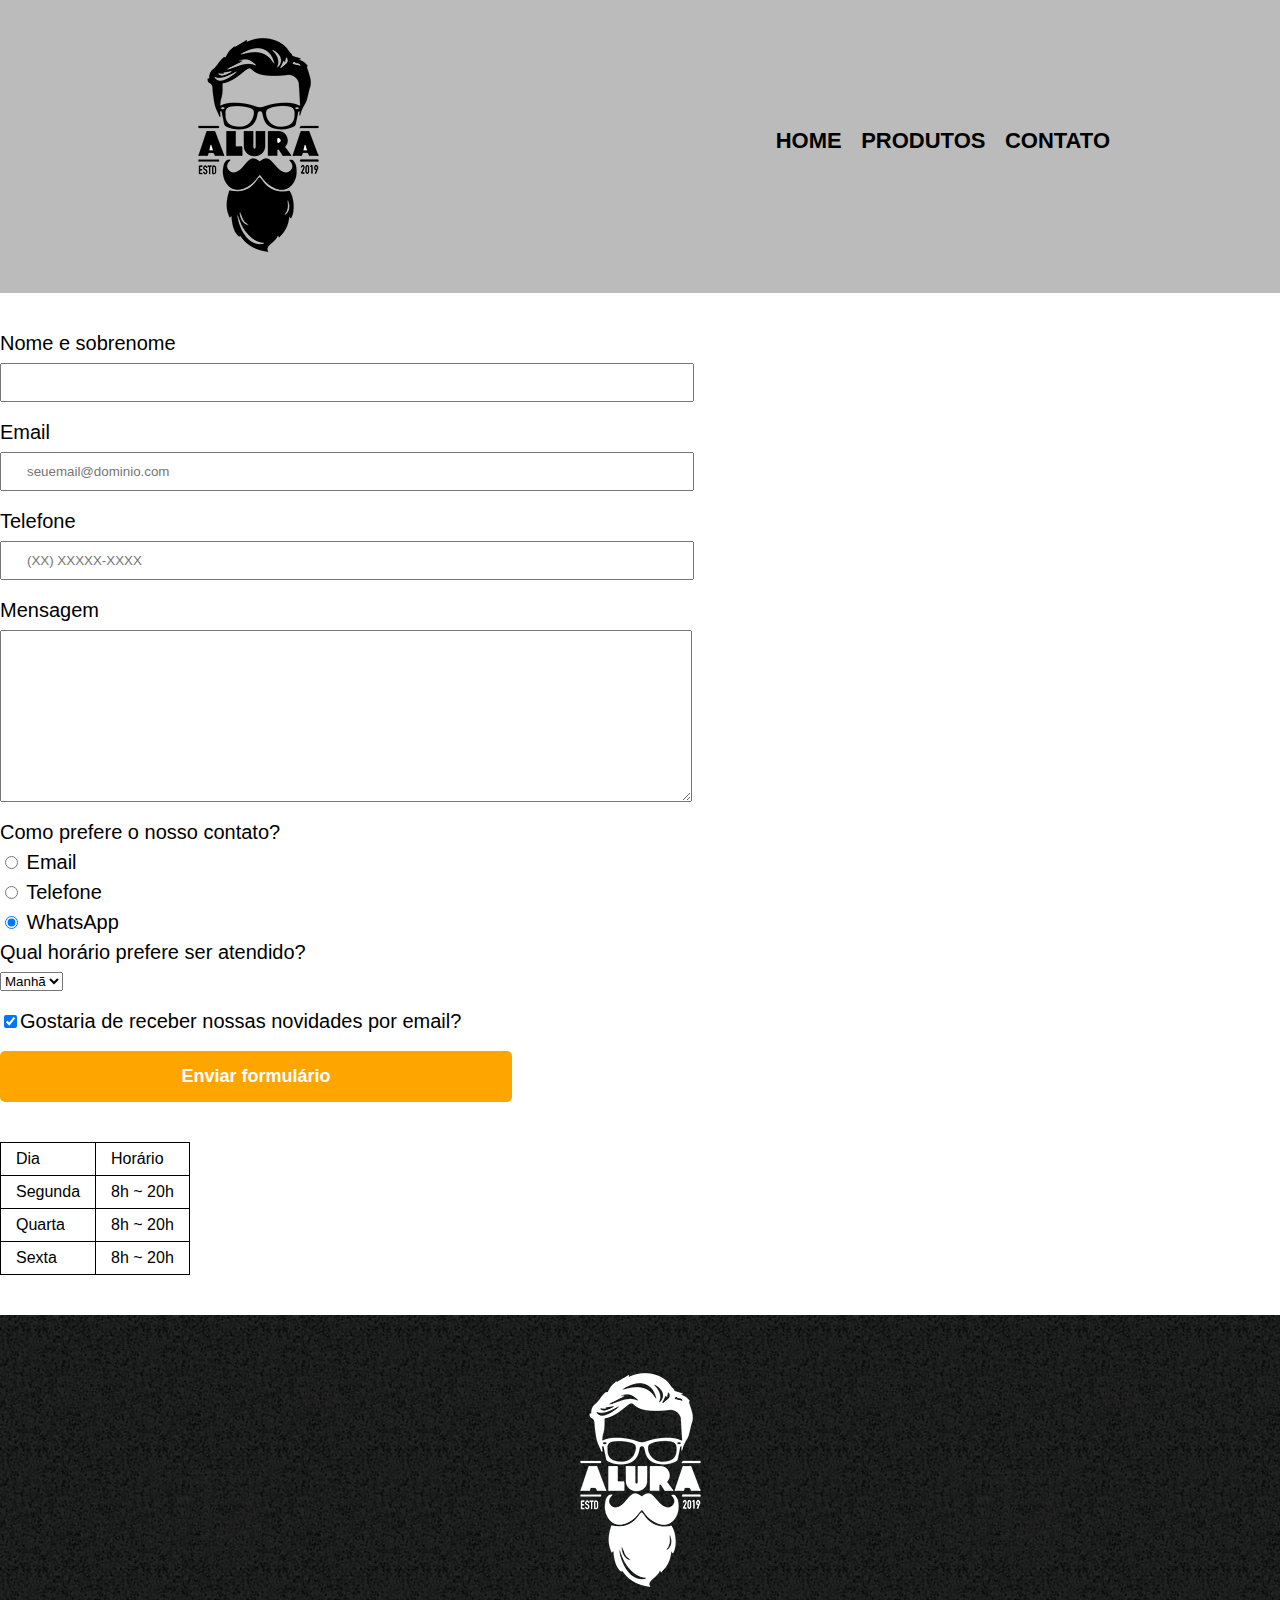
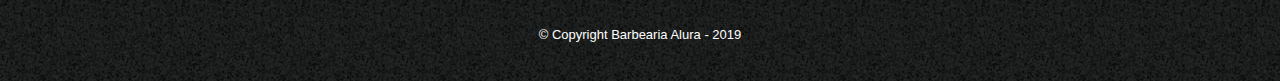
==== contato.html @ 5b914382 "First commit" ====
<!DOCTYPE html>
<html>
	<head>
		<meta charset="UTF-8">
		<title>Contato - Barbearia Alura</title>

		<link rel="stylesheet" href="reset.css">
		<link rel="stylesheet" href="style.css">
	</head>
	<body>
		<header>
			<div class="caixa">
				<h1><img src="logo.png" alt="Logo da Barbearia Alura"></h1>

				<nav>
					<ul>
						<li><a href="index.html">Home</a></li>
						<li><a href="produtos.html">Produtos</a></li>
						<li><a href="contato.html">Contato</a></li>
					</ul>
				</nav>
			</div>
		</header>

		<main>
			<form>
				<label for="nomesobrenome">Nome e sobrenome</label>
				<input type="text" id="nomesobrenome" class="input-padrao" required>

				<label for="email">Email</label>
				<input type="email" id="email" class="input-padrao" required placeholder="seuemail@dominio.com">

				<label for="telefone">Telefone</label>
				<input type="tel" id="telefone" class="input-padrao" required placeholder="(XX) XXXXX-XXXX">

				<label for="mensagem">Mensagem</label>
				<textarea cols="70" rows="10" id="mensagem" class="input-padrao" required></textarea>

				<fieldset>
					<legend>Como prefere o nosso contato?</legend>
					<label for="radio-email"><input type="radio" name="contato" value="email" id="radio-email"> Email</label>
					
					<label for="radio-telefone"><input type="radio" name="contato" value="telefone" id="radio-telefone"> Telefone</label>
					
					<label for="radio-whatsapp"><input type="radio" name="contato" value="whatsapp" id="radio-whatsapp" checked> WhatsApp</label>
				</fieldset>

				<fieldset>
					<legend>Qual horário prefere ser atendido?</legend>
					<select>
						<option>Manhã</option>
						<option>Tarde</option>
						<option>Noite</option>
					</select>
				</fieldset>

				<label class="checkbox"><input type="checkbox" checked>Gostaria de receber nossas novidades por email?</label>

				<input type="submit" value="Enviar formulário" class="enviar">
			</form>

			<table>
				<tr>
					<td>Dia</td>
					<td>Horário</td>
				</tr>
				<tr>
					<td>Segunda</td>
					<td>8h ~ 20h</td>
				</tr>
				<tr>
					<td>Quarta</td>
					<td>8h ~ 20h</td>
				</tr>
				<tr>
					<td>Sexta</td>
					<td>8h ~ 20h</td>
				</tr>
			</table>
		</main>

		<footer>
			<img src="logo-branco.png" alt="Logo da Barbearia Alura">
			<p class="copyright">&copy; Copyright Barbearia Alura - 2019</p>
		</footer>
	</body>
</html>
---- style.css ----
body {
  font-family: "Montserrat", sans-serif;
}

header {
  background: #bbbbbb;
  padding: 20px 0;
}

.caixa {
  position: relative;
  width: 940px;
  margin: 0 auto;
}

nav {
  position: absolute;
  top: 110px;
  right: 0;
}

nav li {
  display: inline;
  margin: 0 0 0 15px;
}

nav a {
  text-transform: uppercase;
  color: #000000;
  font-weight: bold;
  font-size: 22px;
  text-decoration: none;
}

nav a:hover {
  color: #c78c19;
  text-decoration: underline;
}

.produtos {
  width: 940px;
  margin: 0 auto;
  padding: 50px 0;
}

.produtos li {
  display: inline-block;
  text-align: center;
  width: 30%;
  vertical-align: top;
  margin: 0 1.5%;
  padding: 30px 20px;
  box-sizing: border-box;
  border: 2px solid #000000;
  border-radius: 10px;
}

.produtos li:hover {
  border-color: #c78c19;
}

.produtos li:active {
  border-color: #088c19;
}

.produtos li:hover h2 {
  font-size: 34px;
}

.produtos h2 {
  font-size: 30px;
  font-weight: bold;
}

.produto-descricao {
  font-size: 18px;
}

.produto-preco {
  font-size: 22px;
  font-weight: bold;
  margin-top: 10px;
}

footer {
  text-align: center;
  background: url("bg.jpg");
  padding: 40px 0;
}

.copyright {
  color: #ffffff;
  font-size: 13px;
  margin: 20px 0 0;
}

form {
  margin: 40px 0;
}

form label,
form legend {
  display: block;
  font-size: 20px;
  margin: 0 0 10px;
}

.input-padrao {
  display: block;
  margin: 0 0 20px;
  padding: 10px 25px;
  width: 50%;
}

.checkbox {
  margin: 20px 0;
}

.enviar {
  width: 40%;
  padding: 15px 0;
  background: orange;
  color: white;
  font-weight: bold;
  font-size: 18px;
  border: none;
  border-radius: 5px;
  transition: 1s all;
  cursor: pointer;
}

.enviar:hover {
  background: darkorange;
  transform: scale(1.2);
}

table {
  margin: 20px 0 40px;
}

thead {
  background: #555555;
  color: white;
  font-weight: bold;
}

td,
th {
  border: 1px solid #000000;
  padding: 8px 15px;
}

/* css da página inicial */
.banner {
  width: 100%;
}

.titulo-principal {
  text-align: center;
  font-size: 2em;
  margin: 0 0 1em;
  clear: left;
}

.principal {
  padding: 3em 0;
  background: #fefefe;
  width: 940px;
  margin: 0 auto;
}

.principal p {
  margin: 0 0 1em;
}

.principal strong {
  font-weight: bold;
}

.principal em {
  font-style: italic;
}

.utensilios {
  width: 120px;
  float: left;
  margin: 0 20px 20px 0;
}

.mapa {
  padding: 3em 0;
  background: linear-gradient(#fefefe, #888888);
}

.mapa-conteudo {
  width: 940px;
  margin: 0 auto;
}

.mapa p {
  margin: 0 0 2em;
  text-align: center;
}

.beneficios {
  padding: 3em 0;
  background: #888888;
}

.conteudo-beneficios {
  width: 640px;
  margin: 0 auto;
}

.lista-beneficios {
  width: 40%;
  display: inline-block;
  vertical-align: top;
}

.itens {
  line-height: 1.5;
}

.itens:first-child {
  font-weight: bold;
}

.itens:before {
  content: "🟊";
}

.imagem-beneficios {
  width: 60%;
  opacity: 1;
  transition: 400ms;
  box-shadow: 10px 10px 10px 0 #000000;
}

.imagem-beneficios:hover {
  opacity: 0.3;
}

.video {
  width: 560px;
  margin: 2em auto;
}

@media screen and (max-width: 480px) {
  .caixa,
  .principal,
  .conteudo-beneficios,
  .mapa-conteudo,
  .video {
    width: auto;
  }

  h1 {
    text-align: center;
  }

  nav {
    position: static;
  }

  .lista-beneficios,
  .imagem-beneficios {
    width: 100%;
  }
}
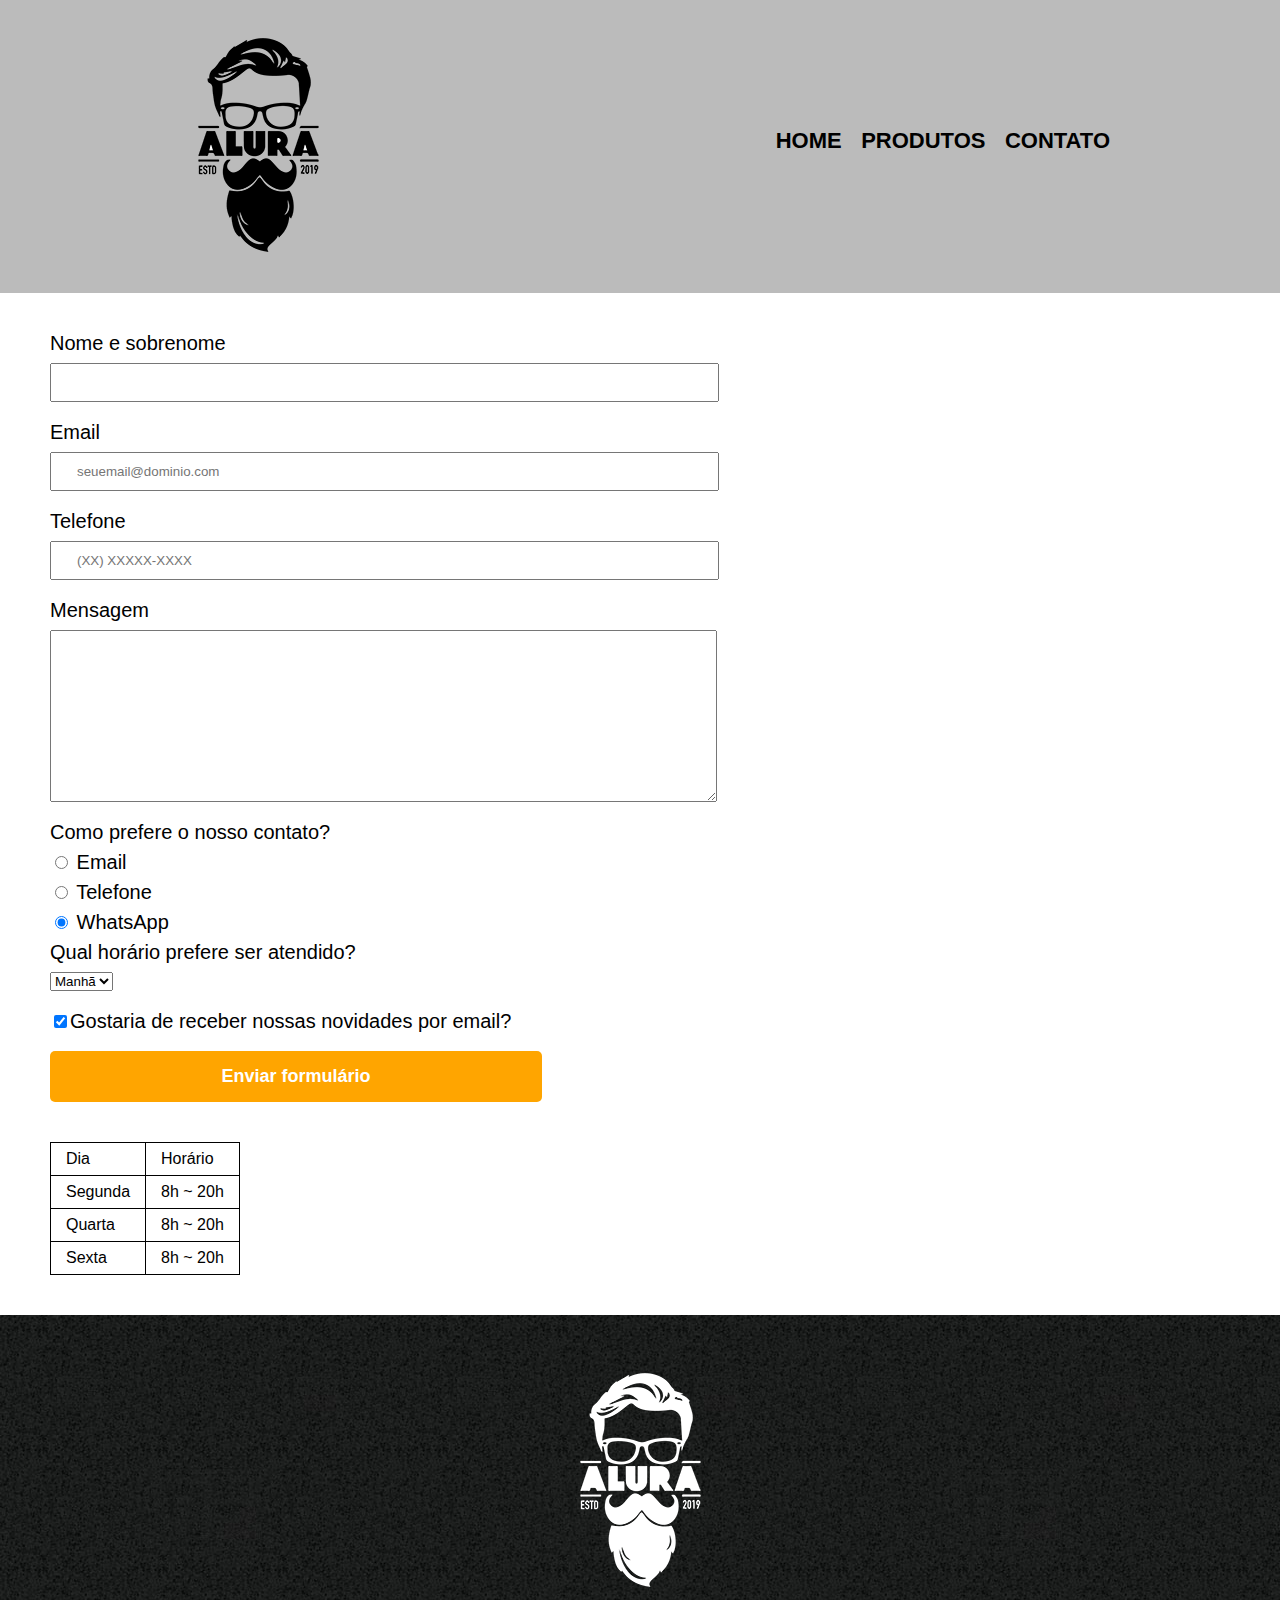
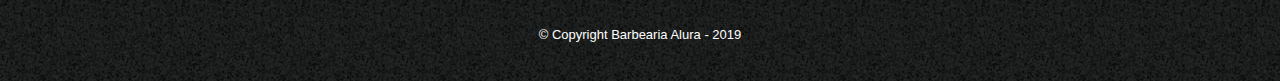
==== commit e48de255: "Add classe conteudo / CSS contato" ====
--- a/contato.html
+++ b/contato.html
@@ -1,87 +1,90 @@
 <!DOCTYPE html>
 <html>
-	<head>
-		<meta charset="UTF-8">
-		<title>Contato - Barbearia Alura</title>
 
-		<link rel="stylesheet" href="reset.css">
-		<link rel="stylesheet" href="style.css">
-	</head>
-	<body>
-		<header>
-			<div class="caixa">
-				<h1><img src="logo.png" alt="Logo da Barbearia Alura"></h1>
+<head>
+	<meta charset="UTF-8">
+	<title>Contato - Barbearia Alura</title>
 
-				<nav>
-					<ul>
-						<li><a href="index.html">Home</a></li>
-						<li><a href="produtos.html">Produtos</a></li>
-						<li><a href="contato.html">Contato</a></li>
-					</ul>
-				</nav>
-			</div>
-		</header>
+	<link rel="stylesheet" href="reset.css">
+	<link rel="stylesheet" href="style.css">
+</head>
 
-		<main>
-			<form>
-				<label for="nomesobrenome">Nome e sobrenome</label>
-				<input type="text" id="nomesobrenome" class="input-padrao" required>
+<body>
+	<header>
+		<div class="caixa">
+			<h1><img src="logo.png" alt="Logo da Barbearia Alura"></h1>
 
-				<label for="email">Email</label>
-				<input type="email" id="email" class="input-padrao" required placeholder="seuemail@dominio.com">
+			<nav>
+				<ul>
+					<li><a href="index.html">Home</a></li>
+					<li><a href="produtos.html">Produtos</a></li>
+					<li><a href="contato.html">Contato</a></li>
+				</ul>
+			</nav>
+		</div>
+	</header>
 
-				<label for="telefone">Telefone</label>
-				<input type="tel" id="telefone" class="input-padrao" required placeholder="(XX) XXXXX-XXXX">
+	<main class="main">
+		<form>
+			<label for="nomesobrenome">Nome e sobrenome</label>
+			<input type="text" id="nomesobrenome" class="input-padrao" required>
 
-				<label for="mensagem">Mensagem</label>
-				<textarea cols="70" rows="10" id="mensagem" class="input-padrao" required></textarea>
+			<label for="email">Email</label>
+			<input type="email" id="email" class="input-padrao" required placeholder="seuemail@dominio.com">
 
-				<fieldset>
-					<legend>Como prefere o nosso contato?</legend>
-					<label for="radio-email"><input type="radio" name="contato" value="email" id="radio-email"> Email</label>
-					
-					<label for="radio-telefone"><input type="radio" name="contato" value="telefone" id="radio-telefone"> Telefone</label>
-					
-					<label for="radio-whatsapp"><input type="radio" name="contato" value="whatsapp" id="radio-whatsapp" checked> WhatsApp</label>
-				</fieldset>
+			<label for="telefone">Telefone</label>
+			<input type="tel" id="telefone" class="input-padrao" required placeholder="(XX) XXXXX-XXXX">
 
-				<fieldset>
-					<legend>Qual horário prefere ser atendido?</legend>
-					<select>
-						<option>Manhã</option>
-						<option>Tarde</option>
-						<option>Noite</option>
-					</select>
-				</fieldset>
+			<label for="mensagem">Mensagem</label>
+			<textarea cols="70" rows="10" id="mensagem" class="input-padrao" required></textarea>
 
-				<label class="checkbox"><input type="checkbox" checked>Gostaria de receber nossas novidades por email?</label>
+			<fieldset>
+				<legend>Como prefere o nosso contato?</legend>
+				<label for="radio-email"><input type="radio" name="contato" value="email" id="radio-email"> Email</label>
 
-				<input type="submit" value="Enviar formulário" class="enviar">
-			</form>
+				<label for="radio-telefone"><input type="radio" name="contato" value="telefone" id="radio-telefone"> Telefone</label>
 
-			<table>
-				<tr>
-					<td>Dia</td>
-					<td>Horário</td>
-				</tr>
-				<tr>
-					<td>Segunda</td>
-					<td>8h ~ 20h</td>
-				</tr>
-				<tr>
-					<td>Quarta</td>
-					<td>8h ~ 20h</td>
-				</tr>
-				<tr>
-					<td>Sexta</td>
-					<td>8h ~ 20h</td>
-				</tr>
-			</table>
-		</main>
+				<label for="radio-whatsapp"><input type="radio" name="contato" value="whatsapp" id="radio-whatsapp" checked> WhatsApp</label>
+			</fieldset>
 
-		<footer>
-			<img src="logo-branco.png" alt="Logo da Barbearia Alura">
-			<p class="copyright">&copy; Copyright Barbearia Alura - 2019</p>
-		</footer>
-	</body>
+			<fieldset>
+				<legend>Qual horário prefere ser atendido?</legend>
+				<select>
+					<option>Manhã</option>
+					<option>Tarde</option>
+					<option>Noite</option>
+				</select>
+			</fieldset>
+
+			<label class="checkbox"><input type="checkbox" checked>Gostaria de receber nossas novidades por email?</label>
+
+			<input type="submit" value="Enviar formulário" class="enviar">
+		</form>
+
+		<table>
+			<tr>
+				<td>Dia</td>
+				<td>Horário</td>
+			</tr>
+			<tr>
+				<td>Segunda</td>
+				<td>8h ~ 20h</td>
+			</tr>
+			<tr>
+				<td>Quarta</td>
+				<td>8h ~ 20h</td>
+			</tr>
+			<tr>
+				<td>Sexta</td>
+				<td>8h ~ 20h</td>
+			</tr>
+		</table>
+	</main>
+
+	<footer>
+		<img src="logo-branco.png" alt="Logo da Barbearia Alura">
+		<p class="copyright">&copy; Copyright Barbearia Alura - 2019</p>
+	</footer>
+</body>
+
 </html>--- a/style.css
+++ b/style.css
@@ -246,6 +246,10 @@
   margin: 2em auto;
 }
 
+.main {
+  margin-left: 50px;
+}
+
 @media screen and (max-width: 480px) {
   .caixa,
   .principal,
